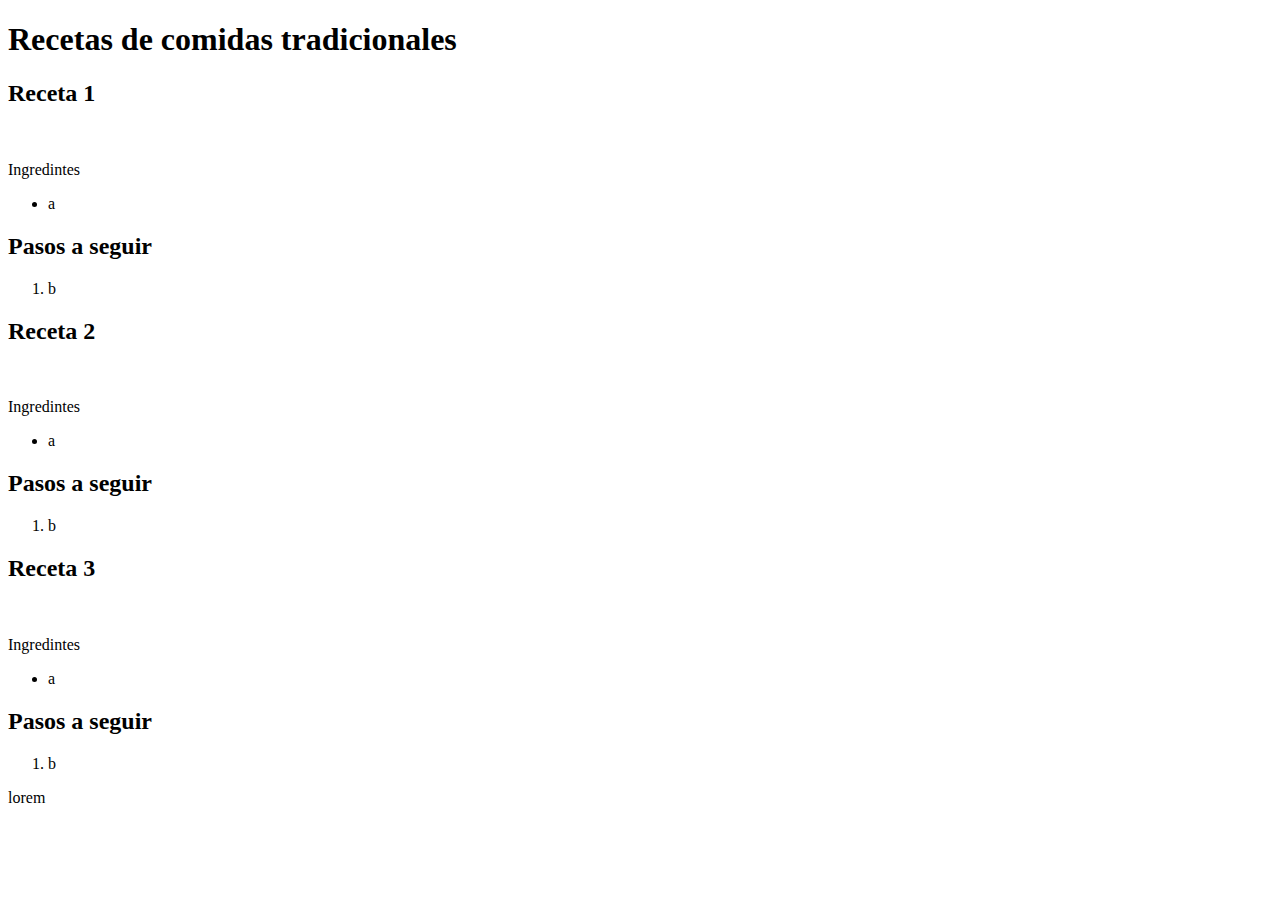
==== index2.html @ f25ba2f3 "Primeros cambios en las paginas html, agrego archivo .css y tambien las imagenes a usar" ====
<!DOCTYPE html>
<html lang="en">

<head>
    <meta charset="UTF-8">
    <meta name="viewport" content="width=device-width, initial-scale=1.0">
    <title>Document</title>
</head>
<header>
    <h1>Recetas de comidas tradicionales</h1>
</header>

<body>
    <main>
        <section>
            <h2>Receta 1</h2>
            <img src="" alt="">
            <p>Ingredintes</p>
            <ul>
                <li>a</li>
            </ul>
            <h2>Pasos a seguir</h2>

            <ol>
                <li>b</li>
            </ol>

            <h2>Receta 2</h2>
            <img src="" alt="">
            <p>Ingredintes</p>
            <ul>
                <li>a</li>
            </ul>
            <h2>Pasos a seguir</h2>

            <ol>
                <li>b</li>
            </ol>
            <h2>Receta 3</h2>
            <img src="" alt="">
            <p>Ingredintes</p>
            <ul>
                <li>a</li>
            </ul>
            <h2>Pasos a seguir</h2>

            <ol>
                <li>b</li>
            </ol>
        </section>



    </main>
    <footer>
        <p>lorem</p>
    </footer>

</body>

</html>
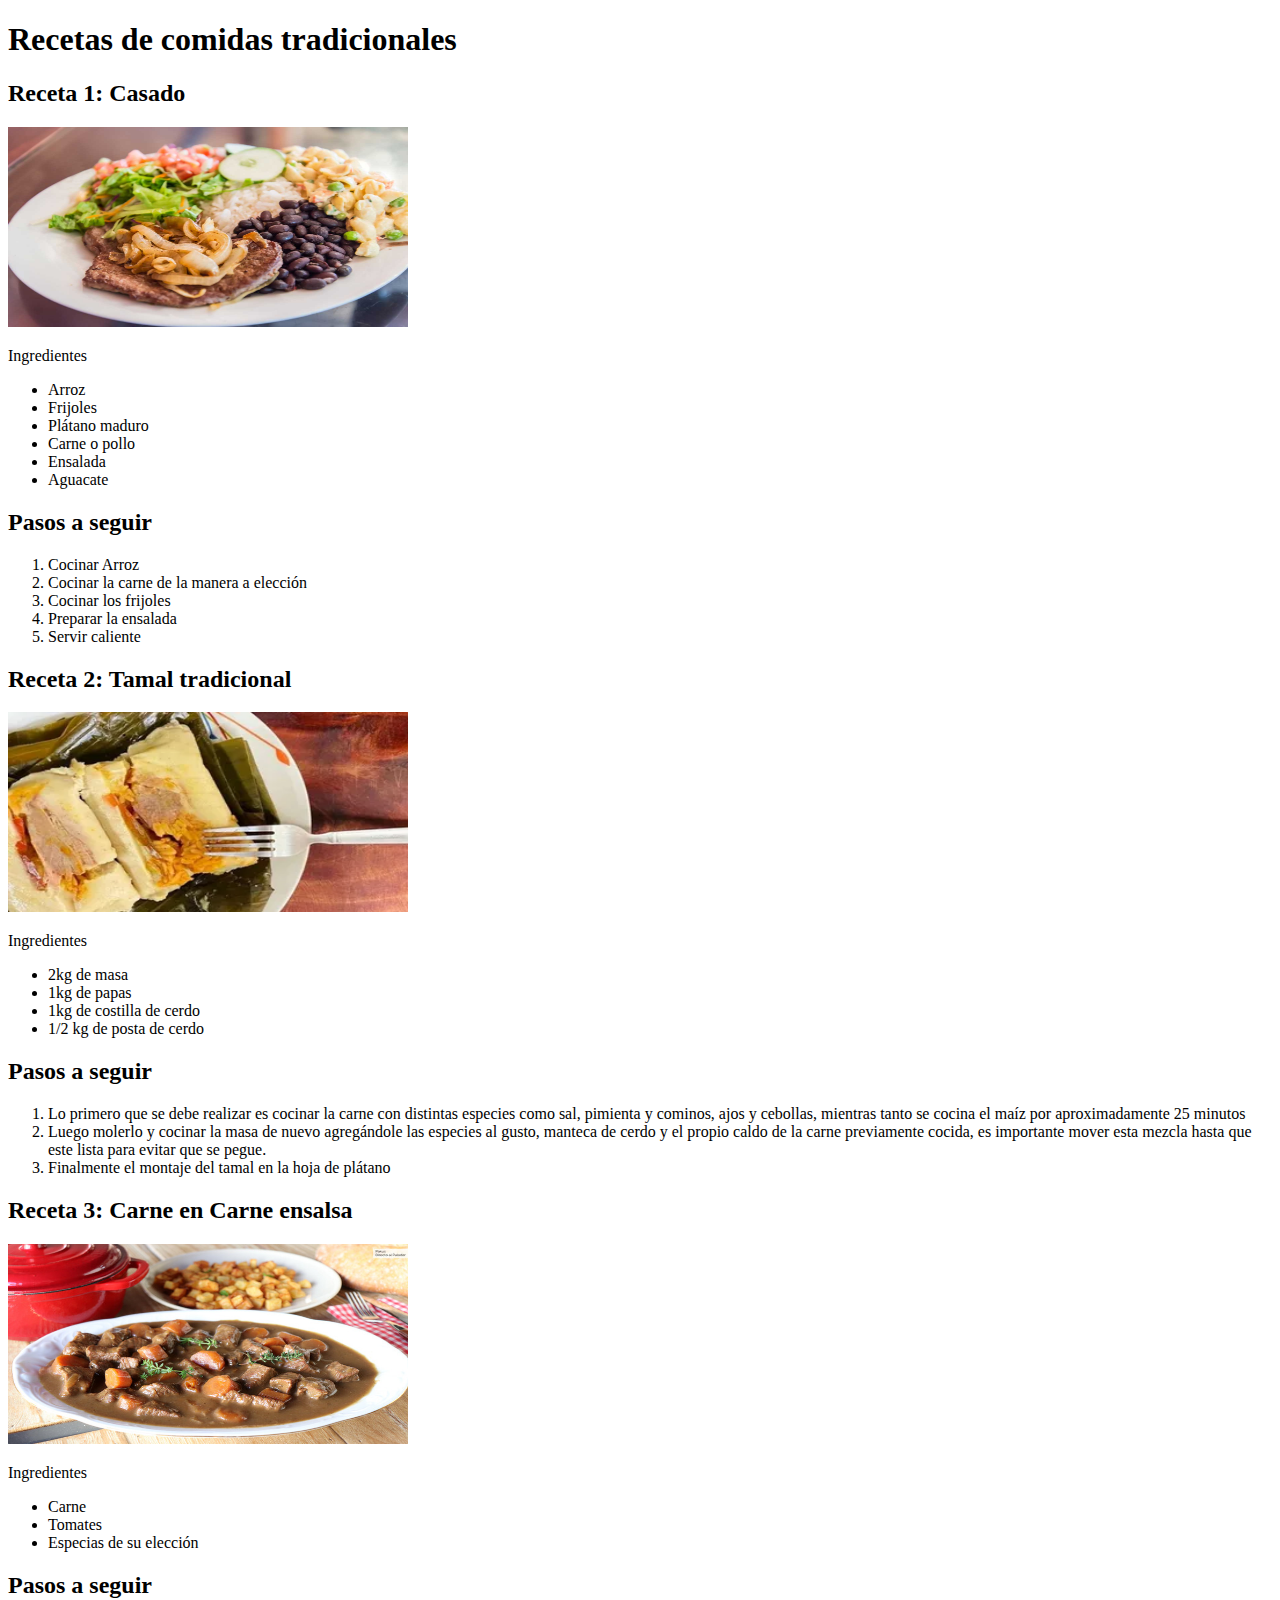
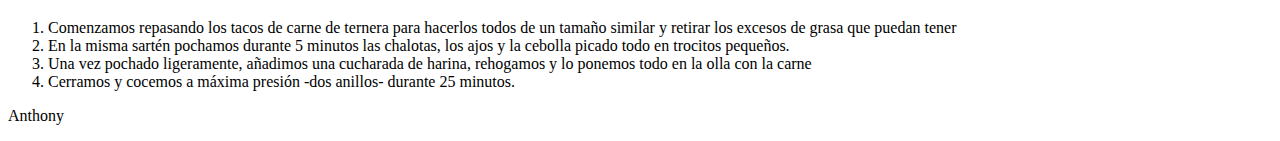
==== commit 7a37ef20: "Mejorando la pagina de comidas tradicionales, agregando fotos y textos sobre preparación." ====
--- a/index2.html
+++ b/index2.html
@@ -13,39 +13,57 @@
 <body>
     <main>
         <section>
-            <h2>Receta 1</h2>
-            <img src="" alt="">
-            <p>Ingredintes</p>
+            <h2>Receta 1: Casado</h2>
+            <img src="casado-recipe.jpg" alt="Imagen de un casado costarricense" width="400" height="200">
+            <p>Ingredientes</p>
             <ul>
-                <li>a</li>
+                <li>Arroz</li>
+                <li>Frijoles</li>
+                <li>Plátano maduro</li>
+                <li>Carne o pollo</li>
+                <li>Ensalada</li>
+                <li>Aguacate</li>
             </ul>
             <h2>Pasos a seguir</h2>
 
             <ol>
-                <li>b</li>
+                <li>Cocinar Arroz</li>
+                <li>Cocinar la carne de la manera a elección</li>
+                <li>Cocinar los frijoles</li>
+                <li>Preparar la ensalada</li>
+                <li>Servir caliente</li>
             </ol>
 
-            <h2>Receta 2</h2>
-            <img src="" alt="">
-            <p>Ingredintes</p>
+            <h2>Receta 2: Tamal tradicional</h2>
+            <img src="el-mas-conocido-es-el_0_22_958_596.webp" alt="tamal-tradicional" width="400" height="200">
+            <p>Ingredientes</p>
             <ul>
-                <li>a</li>
+                <li>2kg de masa</li>
+                <li>1kg de papas</li>
+                <li>1kg de costilla de cerdo</li>
+                <li>1/2 kg de posta de cerdo</li>
             </ul>
             <h2>Pasos a seguir</h2>
 
             <ol>
-                <li>b</li>
+                <li>Lo primero que se debe realizar es cocinar la carne con distintas especies como sal, pimienta y cominos, ajos y cebollas, mientras tanto se cocina el maíz por aproximadamente 25 minutos</li>
+                <li>Luego molerlo y cocinar la masa de nuevo agregándole las especies al gusto, manteca de cerdo y el propio caldo de la carne previamente cocida, es importante mover esta mezcla hasta que este lista para evitar que se pegue.</li>
+                <li>Finalmente el montaje del tamal en la hoja de plátano</li>
             </ol>
-            <h2>Receta 3</h2>
-            <img src="" alt="">
-            <p>Ingredintes</p>
+            <h2>Receta 3: Carne en Carne ensalsa</h2>
+            <img src="650_1200.jpg" alt="Carne-salsa" width="400" height="200">
+            <p>Ingredientes</p>
             <ul>
-                <li>a</li>
+                <li>Carne</li>
+                <li>Tomates</li>
+                <li>Especias de su elección</li>
             </ul>
             <h2>Pasos a seguir</h2>
-
-            <ol>
-                <li>b</li>
+           <ol>
+                <li>Comenzamos repasando los tacos de carne de ternera para hacerlos todos de un tamaño similar y retirar los excesos de grasa que puedan tener</li>
+                <li>En la misma sartén pochamos durante 5 minutos las chalotas, los ajos y la cebolla picado todo en trocitos pequeños.</li>
+                <li>Una vez pochado ligeramente, añadimos una cucharada de harina, rehogamos y lo ponemos todo en la olla con la carne</li>
+                <li>Cerramos y cocemos a máxima presión -dos anillos- durante 25 minutos.</li>
             </ol>
         </section>
 
@@ -53,7 +71,7 @@
 
     </main>
     <footer>
-        <p>lorem</p>
+        <p>Anthony</p>
     </footer>
 
 </body>
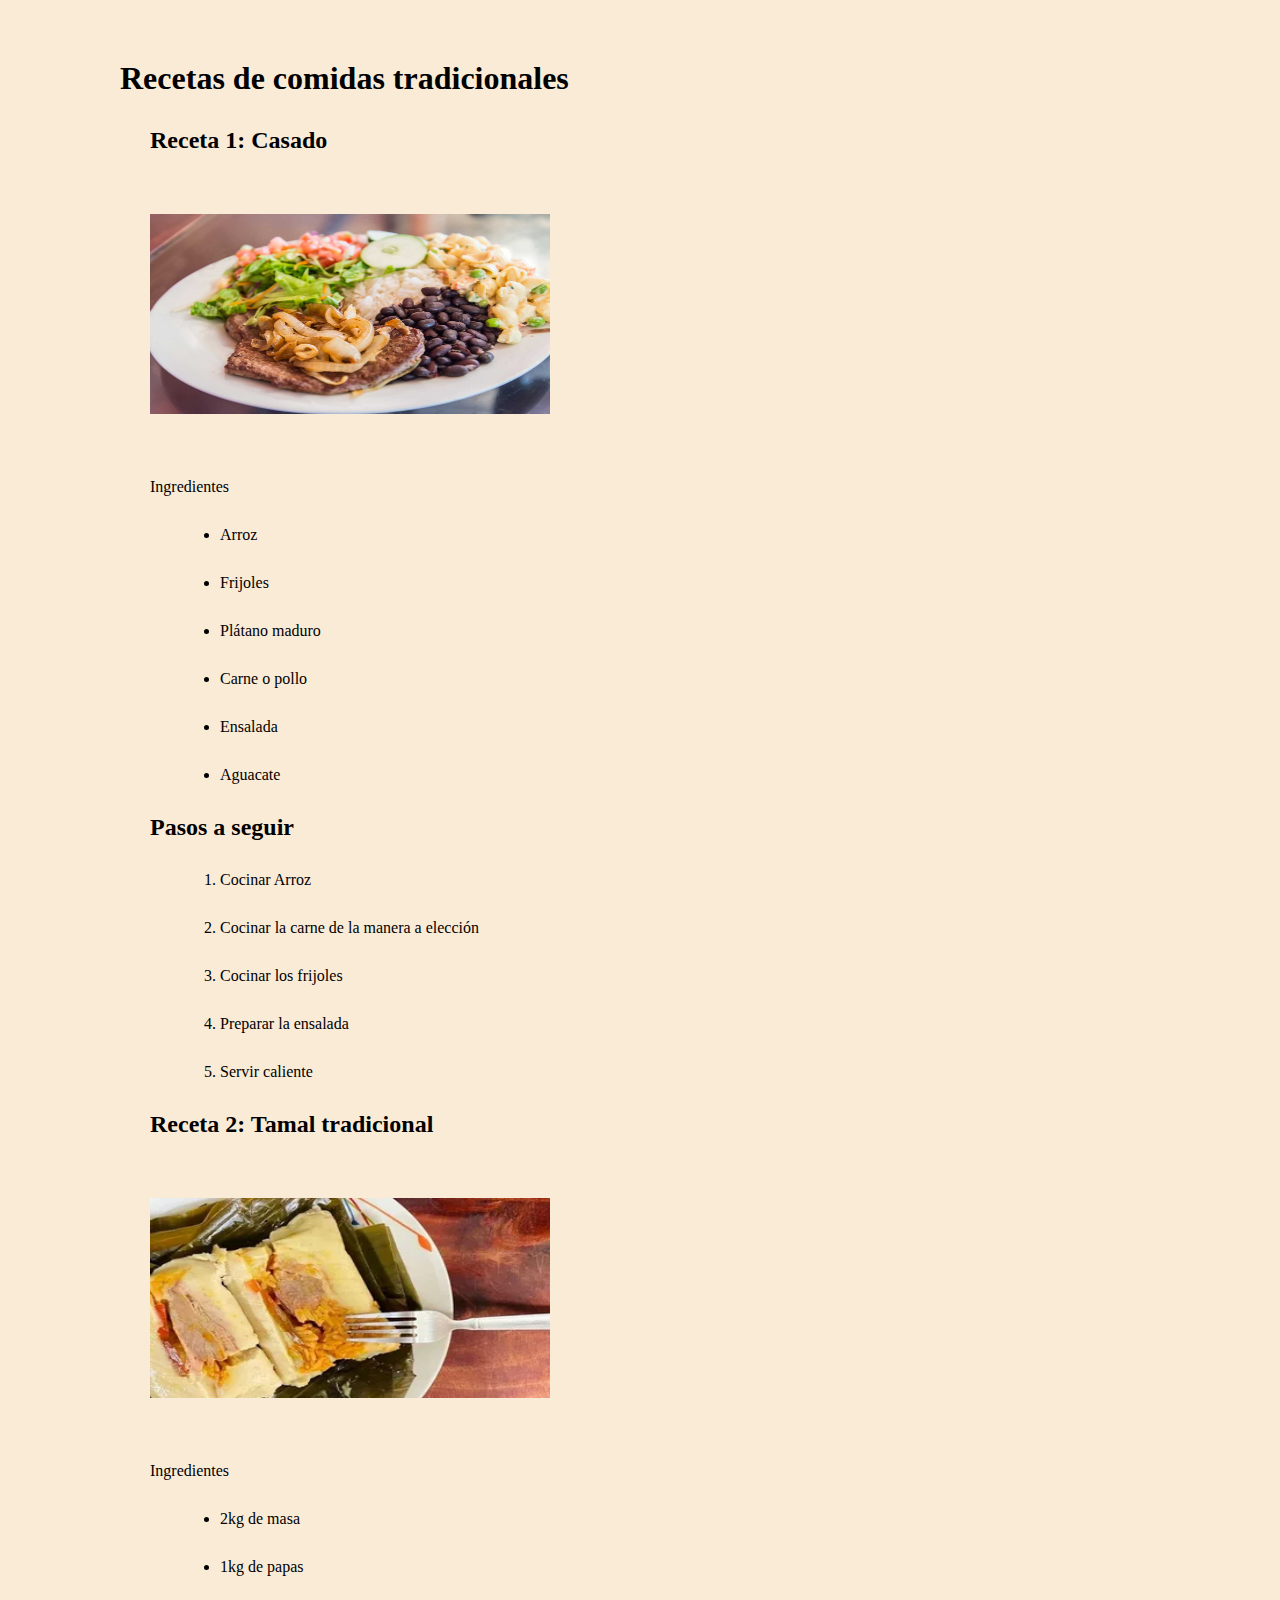
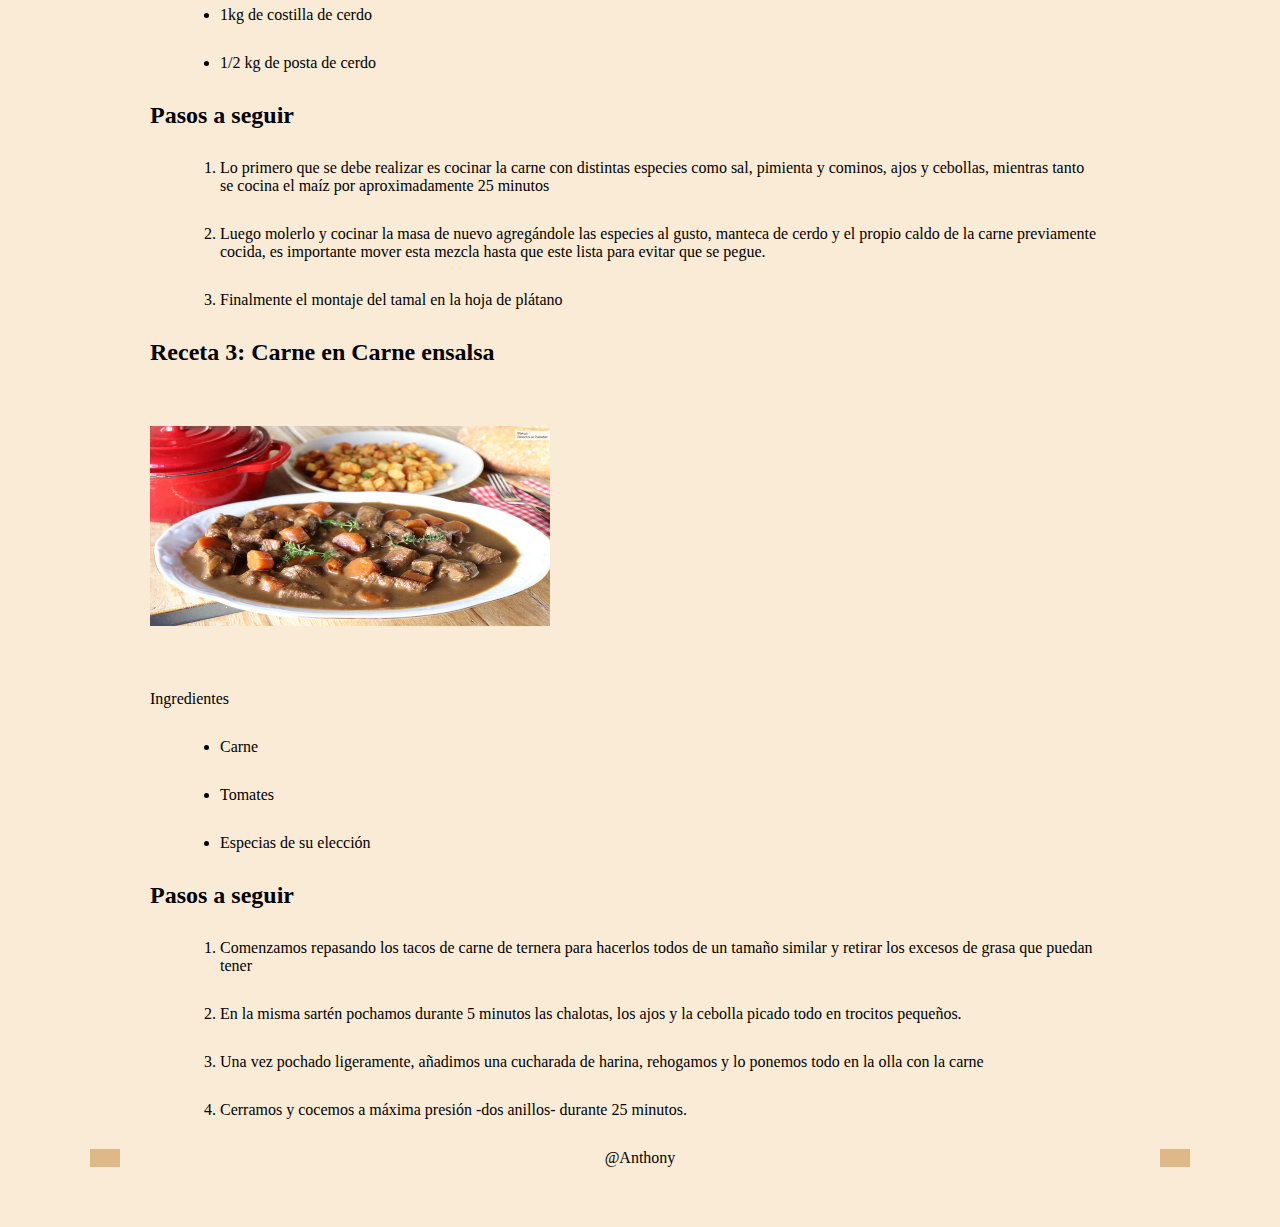
==== commit f17db76f: "modificaciones a styles.css y html para mejora visual" ====
--- a/index2.html
+++ b/index2.html
@@ -5,6 +5,7 @@
     <meta charset="UTF-8">
     <meta name="viewport" content="width=device-width, initial-scale=1.0">
     <title>Document</title>
+    <link rel="stylesheet" href="styles.css">
 </head>
 <header>
     <h1>Recetas de comidas tradicionales</h1>
@@ -12,9 +13,9 @@
 
 <body>
     <main>
-        <section>
+        <section class="Container">
             <h2>Receta 1: Casado</h2>
-            <img src="casado-recipe.jpg" alt="Imagen de un casado costarricense" width="400" height="200">
+            <img src="img/casado-recipe.jpg" alt="Imagen de un casado costarricense" width="400" height="200">
             <p>Ingredientes</p>
             <ul>
                 <li>Arroz</li>
@@ -35,7 +36,7 @@
             </ol>
 
             <h2>Receta 2: Tamal tradicional</h2>
-            <img src="el-mas-conocido-es-el_0_22_958_596.webp" alt="tamal-tradicional" width="400" height="200">
+            <img src="img/el-mas-conocido-es-el_0_22_958_596.webp" alt="tamal-tradicional" width="400" height="200">
             <p>Ingredientes</p>
             <ul>
                 <li>2kg de masa</li>
@@ -51,7 +52,7 @@
                 <li>Finalmente el montaje del tamal en la hoja de plátano</li>
             </ol>
             <h2>Receta 3: Carne en Carne ensalsa</h2>
-            <img src="650_1200.jpg" alt="Carne-salsa" width="400" height="200">
+            <img src="img/650_1200.jpg" alt="Carne-salsa" width="400" height="200">
             <p>Ingredientes</p>
             <ul>
                 <li>Carne</li>
@@ -70,8 +71,8 @@
 
 
     </main>
-    <footer>
-        <p>Anthony</p>
+    <footer id="findex2">
+        <p>@Anthony</p>
     </footer>
 
 </body>
--- a/styles.css
+++ b/styles.css
@@ -0,0 +1,31 @@
+* {
+    box-sizing: border-box;
+    margin: 30px;
+    padding: auto;
+    background-color: antiquewhite;
+}
+.header{
+    text-align: center;
+    justify-content: center;
+}
+.header2{
+    display: flexbox;
+    text-align: left;
+}
+.sec1{
+    justify-content: center;
+    text-align: center;
+}
+.Imagenes{
+    display: inline;
+
+}
+
+footer{
+    text-align: center;
+    background-color: burlywood;
+    
+}
+/* Index 2*/
+
+
